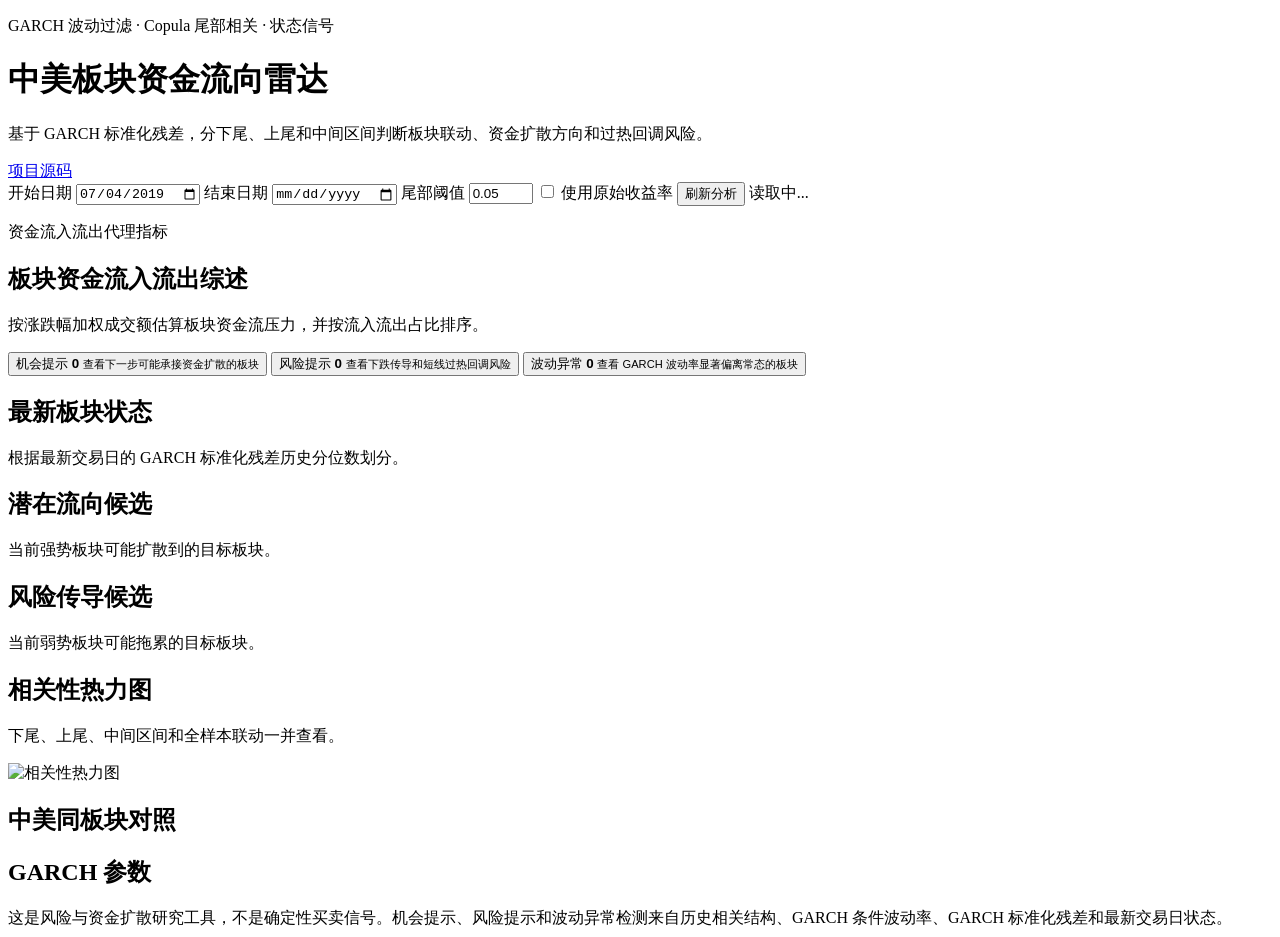
==== web/index.html @ 9fa786c6 "Add fund flow ranking overview" ====
<!doctype html>
<html lang="zh-CN">
<head>
  <meta charset="utf-8" />
  <meta name="viewport" content="width=device-width, initial-scale=1" />
  <title>中美板块资金流向雷达</title>
  <link rel="stylesheet" href="/static/styles.css?v=20260705-fundflow2" />
</head>
<body>
  <header class="app-header">
    <div>
      <p class="eyebrow">GARCH 波动过滤 · Copula 尾部相关 · 状态信号</p>
      <h1>中美板块资金流向雷达</h1>
      <p class="subtitle">基于 GARCH 标准化残差，分下尾、上尾和中间区间判断板块联动、资金扩散方向和过热回调风险。</p>
    </div>
    <a class="repo-link" href="https://github.com/hellozip/cn-us-sector-tail-dependence" target="_blank" rel="noreferrer">项目源码</a>
  </header>

  <main>
    <section class="toolbar" aria-label="刷新分析">
      <label>
        开始日期
        <input id="startDate" type="date" value="2019-07-04" />
      </label>
      <label>
        结束日期
        <input id="endDate" type="date" />
      </label>
      <label>
        尾部阈值
        <input id="alpha" type="number" min="0.01" max="0.20" step="0.01" value="0.05" />
      </label>
      <label class="check-row">
        <input id="noGarch" type="checkbox" />
        <span>使用原始收益率</span>
      </label>
      <button id="refreshBtn" type="button">刷新分析</button>
      <span id="statusText" class="status-text">读取中...</span>
    </section>

    <section class="fund-flow-panel" aria-label="板块资金流入流出综述">
      <div class="panel-heading">
        <div>
          <p class="eyebrow">资金流入流出代理指标</p>
          <h2>板块资金流入流出综述</h2>
          <p id="fundFlowMethod">按涨跌幅加权成交额估算板块资金流压力，并按流入流出占比排序。</p>
        </div>
      </div>
      <div id="fundFlowStats" class="fund-flow-stats"></div>
      <div id="fundFlowTable" class="table-wrap"></div>
    </section>

    <section class="kpis" id="kpis"></section>

    <section class="signal-actions" aria-label="机会与风险提示">
      <button id="openOpportunity" class="signal-card opportunity" type="button">
        <span>机会提示</span>
        <strong id="opportunityCount">0</strong>
        <small id="opportunitySummary">查看下一步可能承接资金扩散的板块</small>
      </button>
      <button id="openRisk" class="signal-card risk" type="button">
        <span>风险提示</span>
        <strong id="riskCount">0</strong>
        <small id="riskSummary">查看下跌传导和短线过热回调风险</small>
      </button>
      <button id="openVolatility" class="signal-card volatility" type="button">
        <span>波动异常</span>
        <strong id="volatilityCount">0</strong>
        <small id="volatilitySummary">查看 GARCH 波动率显著偏离常态的板块</small>
      </button>
    </section>

    <section class="section-grid">
      <div class="panel wide">
        <div class="panel-heading">
          <h2>最新板块状态</h2>
          <p>根据最新交易日的 GARCH 标准化残差历史分位数划分。</p>
        </div>
        <div id="latestTable" class="table-wrap"></div>
      </div>
      <div class="panel">
        <div class="panel-heading">
          <h2>潜在流向候选</h2>
          <p>当前强势板块可能扩散到的目标板块。</p>
        </div>
        <div id="flowTable" class="table-wrap"></div>
      </div>
      <div class="panel">
        <div class="panel-heading">
          <h2>风险传导候选</h2>
          <p>当前弱势板块可能拖累的目标板块。</p>
        </div>
        <div id="riskTable" class="table-wrap"></div>
      </div>
    </section>

    <section class="panel">
      <div class="panel-heading">
        <h2>相关性热力图</h2>
        <p>下尾、上尾、中间区间和全样本联动一并查看。</p>
      </div>
      <div id="heatmapTabs" class="tabs"></div>
      <div class="heatmap-frame">
        <img id="heatmapImage" alt="相关性热力图" />
      </div>
    </section>

    <section class="section-grid">
      <div class="panel">
        <div class="panel-heading">
          <h2>中美同板块对照</h2>
        </div>
        <div id="matchedTable" class="table-wrap"></div>
      </div>
      <div class="panel">
        <div class="panel-heading">
          <h2>GARCH 参数</h2>
        </div>
        <div id="garchTable" class="table-wrap"></div>
      </div>
    </section>
  </main>

  <footer>
    这是风险与资金扩散研究工具，不是确定性买卖信号。机会提示、风险提示和波动异常检测来自历史相关结构、GARCH 条件波动率、GARCH 标准化残差和最新交易日状态。
  </footer>

  <div id="signalDialog" class="modal-overlay" hidden>
    <section class="modal-panel" role="dialog" aria-modal="true" aria-labelledby="signalDialogTitle">
      <div class="modal-heading">
        <div>
          <p id="signalDialogEyebrow" class="eyebrow">信号提示</p>
          <h2 id="signalDialogTitle">提示</h2>
          <p id="signalDialogSummary"></p>
        </div>
        <button id="closeSignalDialog" class="modal-close" type="button" aria-label="关闭弹窗">关闭</button>
      </div>
      <div id="signalDialogList" class="alert-list"></div>
      <p class="modal-note">提示只说明历史结构和当前状态，不构成直接买卖建议。真正下单前仍需要结合估值、基本面、仓位和市场环境。</p>
    </section>
  </div>

  <script src="/static/app.js?v=20260705-fundflow2"></script>
</body>
</html>
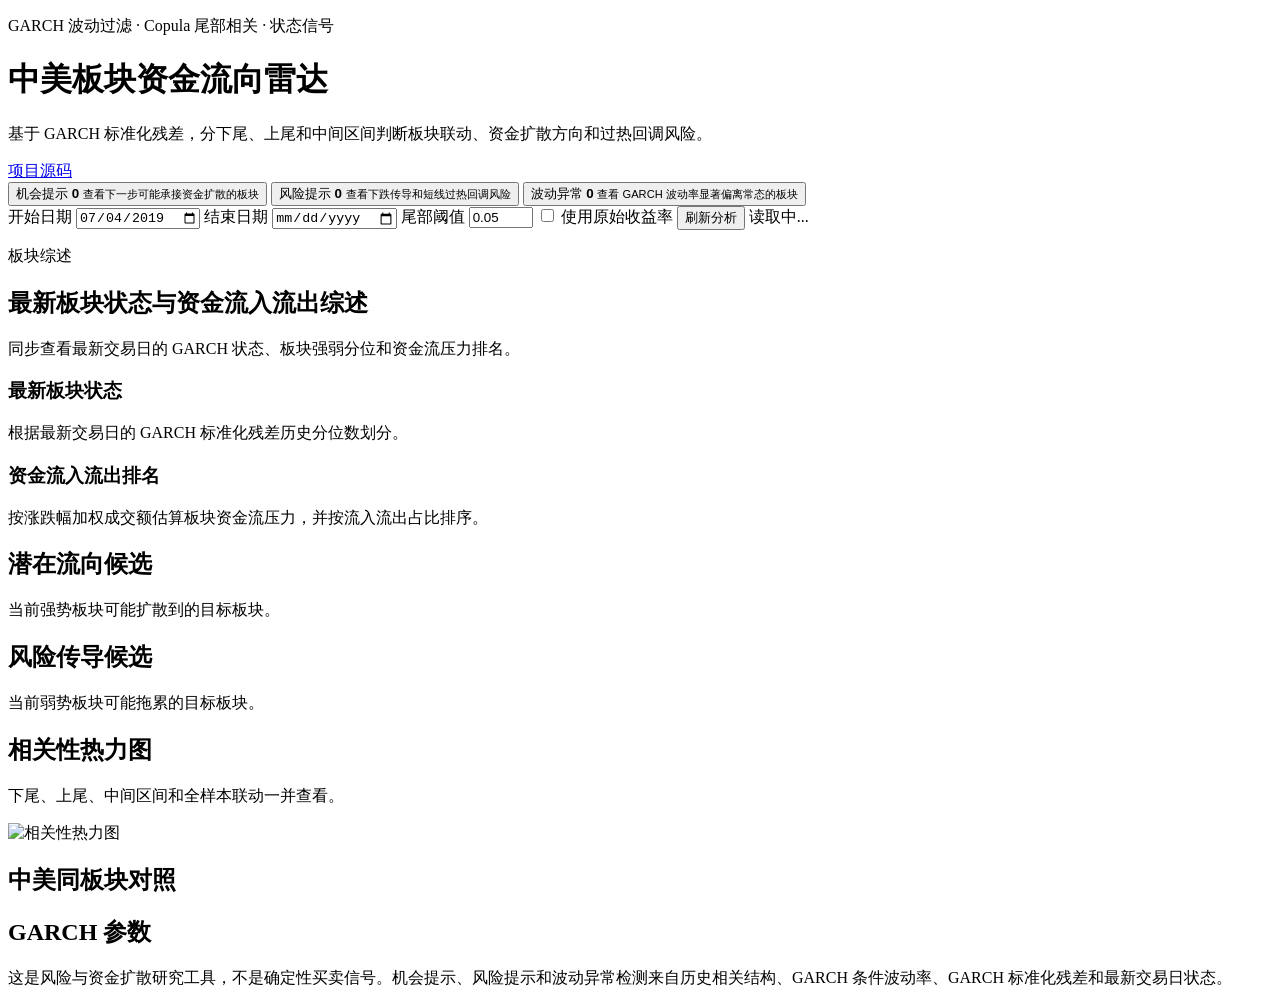
==== commit 8dc8eaba: "Reorder dashboard overview sections" ====
--- a/web/index.html
+++ b/web/index.html
@@ -4,7 +4,7 @@
   <meta charset="utf-8" />
   <meta name="viewport" content="width=device-width, initial-scale=1" />
   <title>中美板块资金流向雷达</title>
-  <link rel="stylesheet" href="/static/styles.css?v=20260705-fundflow2" />
+  <link rel="stylesheet" href="/static/styles.css?v=20260705-top-overview" />
 </head>
 <body>
   <header class="app-header">
@@ -17,6 +17,24 @@
   </header>
 
   <main>
+    <section class="signal-actions top-signals" aria-label="机会与风险提示">
+      <button id="openOpportunity" class="signal-card opportunity" type="button">
+        <span>机会提示</span>
+        <strong id="opportunityCount">0</strong>
+        <small id="opportunitySummary">查看下一步可能承接资金扩散的板块</small>
+      </button>
+      <button id="openRisk" class="signal-card risk" type="button">
+        <span>风险提示</span>
+        <strong id="riskCount">0</strong>
+        <small id="riskSummary">查看下跌传导和短线过热回调风险</small>
+      </button>
+      <button id="openVolatility" class="signal-card volatility" type="button">
+        <span>波动异常</span>
+        <strong id="volatilityCount">0</strong>
+        <small id="volatilitySummary">查看 GARCH 波动率显著偏离常态的板块</small>
+      </button>
+    </section>
+
     <section class="toolbar" aria-label="刷新分析">
       <label>
         开始日期
@@ -38,46 +56,35 @@
       <span id="statusText" class="status-text">读取中...</span>
     </section>
 
-    <section class="fund-flow-panel" aria-label="板块资金流入流出综述">
+    <section class="panel overview-panel" aria-label="板块综述">
       <div class="panel-heading">
         <div>
-          <p class="eyebrow">资金流入流出代理指标</p>
-          <h2>板块资金流入流出综述</h2>
-          <p id="fundFlowMethod">按涨跌幅加权成交额估算板块资金流压力，并按流入流出占比排序。</p>
+          <p class="eyebrow">板块综述</p>
+          <h2>最新板块状态与资金流入流出综述</h2>
+          <p>同步查看最新交易日的 GARCH 状态、板块强弱分位和资金流压力排名。</p>
         </div>
       </div>
+      <section class="kpis overview-kpis" id="kpis"></section>
       <div id="fundFlowStats" class="fund-flow-stats"></div>
-      <div id="fundFlowTable" class="table-wrap"></div>
-    </section>
-
-    <section class="kpis" id="kpis"></section>
-
-    <section class="signal-actions" aria-label="机会与风险提示">
-      <button id="openOpportunity" class="signal-card opportunity" type="button">
-        <span>机会提示</span>
-        <strong id="opportunityCount">0</strong>
-        <small id="opportunitySummary">查看下一步可能承接资金扩散的板块</small>
-      </button>
-      <button id="openRisk" class="signal-card risk" type="button">
-        <span>风险提示</span>
-        <strong id="riskCount">0</strong>
-        <small id="riskSummary">查看下跌传导和短线过热回调风险</small>
-      </button>
-      <button id="openVolatility" class="signal-card volatility" type="button">
-        <span>波动异常</span>
-        <strong id="volatilityCount">0</strong>
-        <small id="volatilitySummary">查看 GARCH 波动率显著偏离常态的板块</small>
-      </button>
+      <div class="overview-body">
+        <div class="overview-subsection">
+          <div class="overview-subheading">
+            <h3>最新板块状态</h3>
+            <p>根据最新交易日的 GARCH 标准化残差历史分位数划分。</p>
+          </div>
+          <div id="latestTable" class="table-wrap"></div>
+        </div>
+        <div class="overview-subsection">
+          <div class="overview-subheading">
+            <h3>资金流入流出排名</h3>
+            <p id="fundFlowMethod">按涨跌幅加权成交额估算板块资金流压力，并按流入流出占比排序。</p>
+          </div>
+          <div id="fundFlowTable" class="table-wrap"></div>
+        </div>
+      </div>
     </section>
 
     <section class="section-grid">
-      <div class="panel wide">
-        <div class="panel-heading">
-          <h2>最新板块状态</h2>
-          <p>根据最新交易日的 GARCH 标准化残差历史分位数划分。</p>
-        </div>
-        <div id="latestTable" class="table-wrap"></div>
-      </div>
       <div class="panel">
         <div class="panel-heading">
           <h2>潜在流向候选</h2>
@@ -140,6 +147,6 @@
     </section>
   </div>
 
-  <script src="/static/app.js?v=20260705-fundflow2"></script>
+  <script src="/static/app.js?v=20260705-top-overview"></script>
 </body>
 </html>
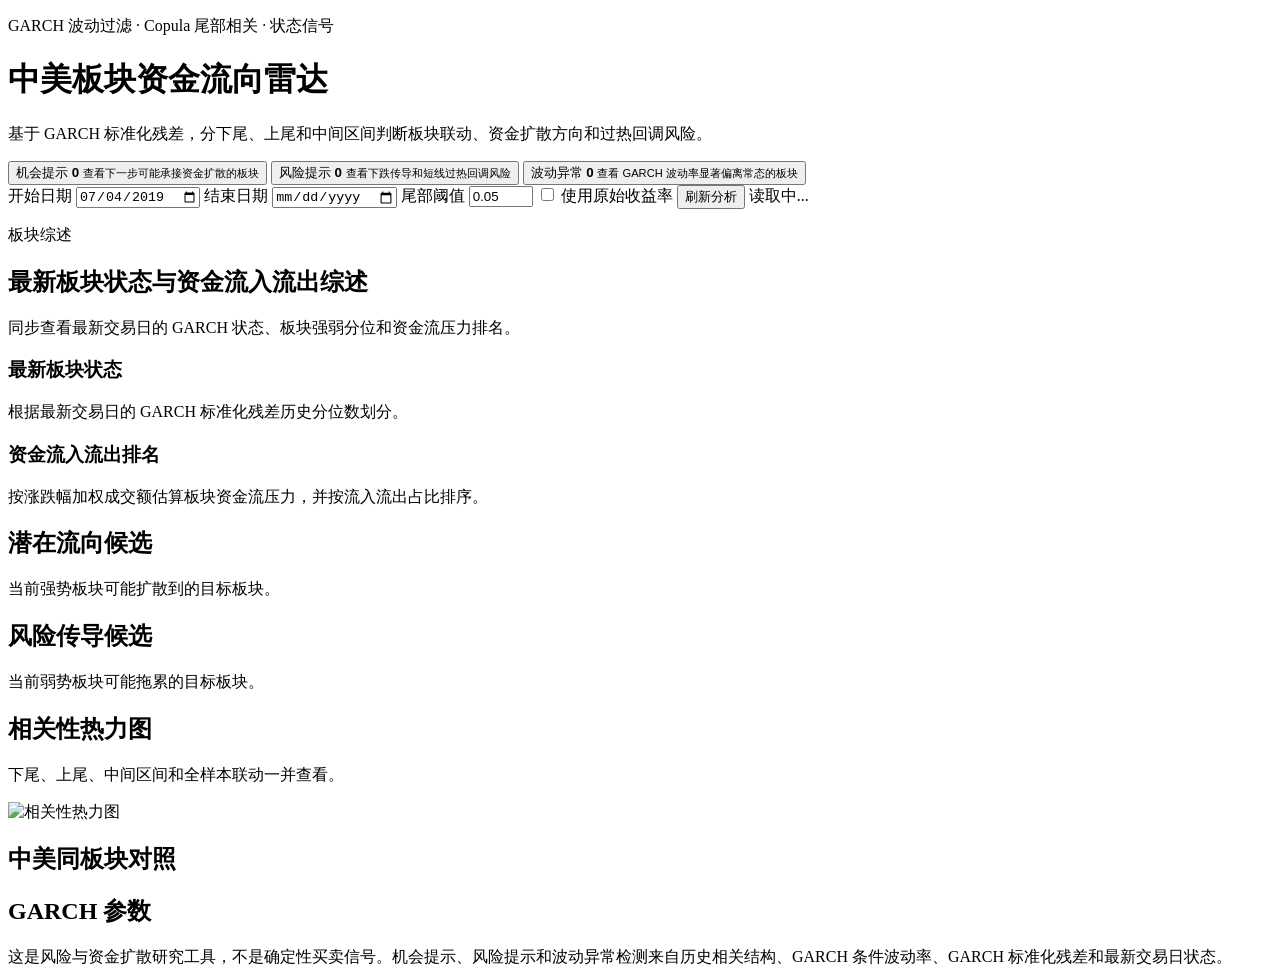
==== commit 96544d76: "Polish fund flow ranking display" ====
--- a/web/index.html
+++ b/web/index.html
@@ -4,7 +4,7 @@
   <meta charset="utf-8" />
   <meta name="viewport" content="width=device-width, initial-scale=1" />
   <title>中美板块资金流向雷达</title>
-  <link rel="stylesheet" href="/static/styles.css?v=20260705-top-overview" />
+  <link rel="stylesheet" href="/static/styles.css?v=20260705-flow-rank-colors" />
 </head>
 <body>
   <header class="app-header">
@@ -13,7 +13,6 @@
       <h1>中美板块资金流向雷达</h1>
       <p class="subtitle">基于 GARCH 标准化残差，分下尾、上尾和中间区间判断板块联动、资金扩散方向和过热回调风险。</p>
     </div>
-    <a class="repo-link" href="https://github.com/hellozip/cn-us-sector-tail-dependence" target="_blank" rel="noreferrer">项目源码</a>
   </header>
 
   <main>
@@ -147,6 +146,6 @@
     </section>
   </div>
 
-  <script src="/static/app.js?v=20260705-top-overview"></script>
+  <script src="/static/app.js?v=20260705-flow-rank-colors"></script>
 </body>
 </html>
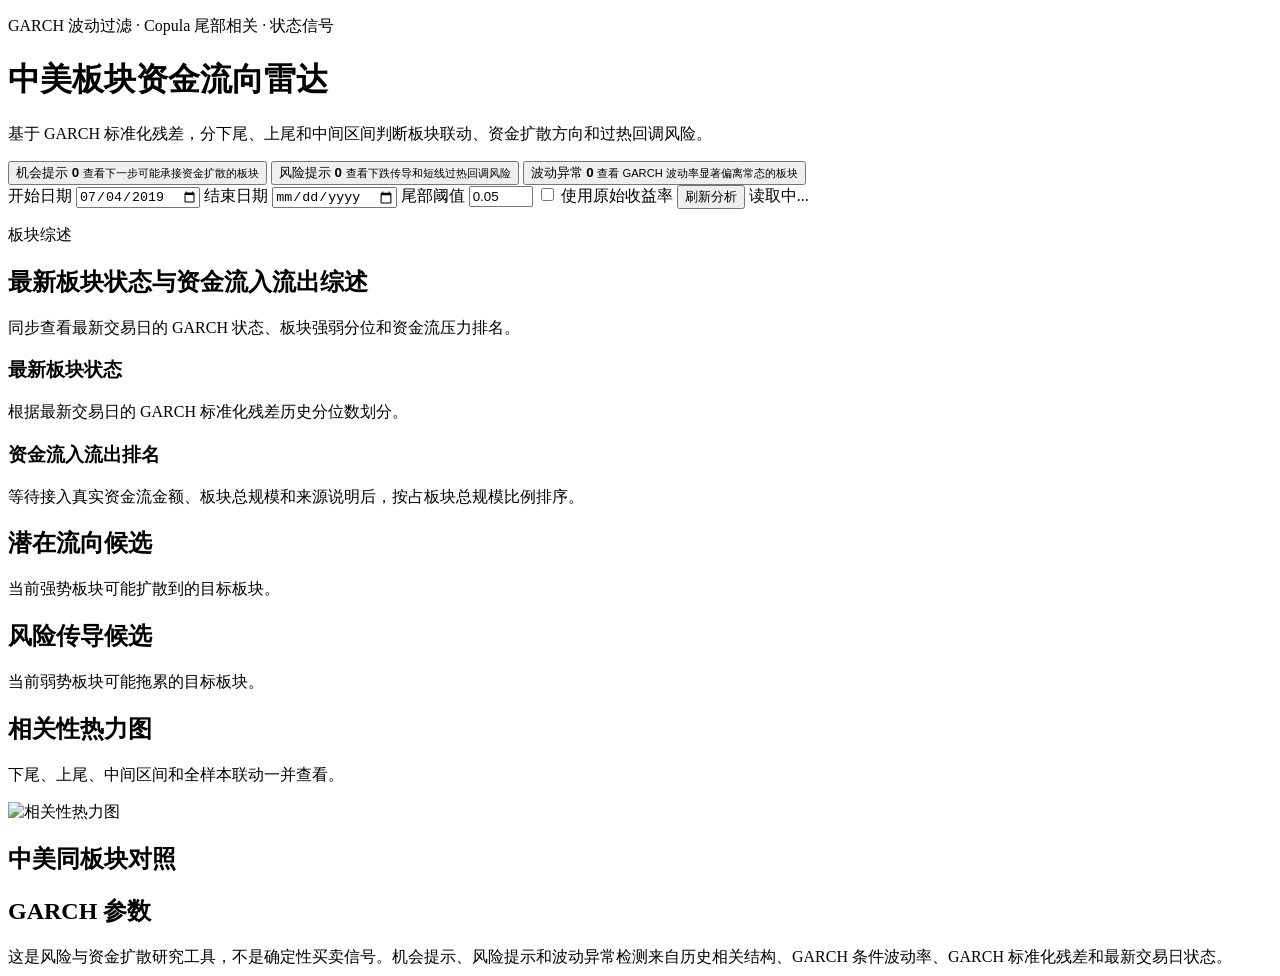
==== commit d8ff441f: "Require real sources for fund flow display" ====
--- a/web/index.html
+++ b/web/index.html
@@ -4,7 +4,7 @@
   <meta charset="utf-8" />
   <meta name="viewport" content="width=device-width, initial-scale=1" />
   <title>中美板块资金流向雷达</title>
-  <link rel="stylesheet" href="/static/styles.css?v=20260705-flow-rank-colors" />
+  <link rel="stylesheet" href="/static/styles.css?v=20260705-real-fund-flow" />
 </head>
 <body>
   <header class="app-header">
@@ -76,7 +76,7 @@
         <div class="overview-subsection">
           <div class="overview-subheading">
             <h3>资金流入流出排名</h3>
-            <p id="fundFlowMethod">按涨跌幅加权成交额估算板块资金流压力，并按流入流出占比排序。</p>
+            <p id="fundFlowMethod">等待接入真实资金流金额、板块总规模和来源说明后，按占板块总规模比例排序。</p>
           </div>
           <div id="fundFlowTable" class="table-wrap"></div>
         </div>
@@ -146,6 +146,6 @@
     </section>
   </div>
 
-  <script src="/static/app.js?v=20260705-flow-rank-colors"></script>
+  <script src="/static/app.js?v=20260705-real-fund-flow"></script>
 </body>
 </html>
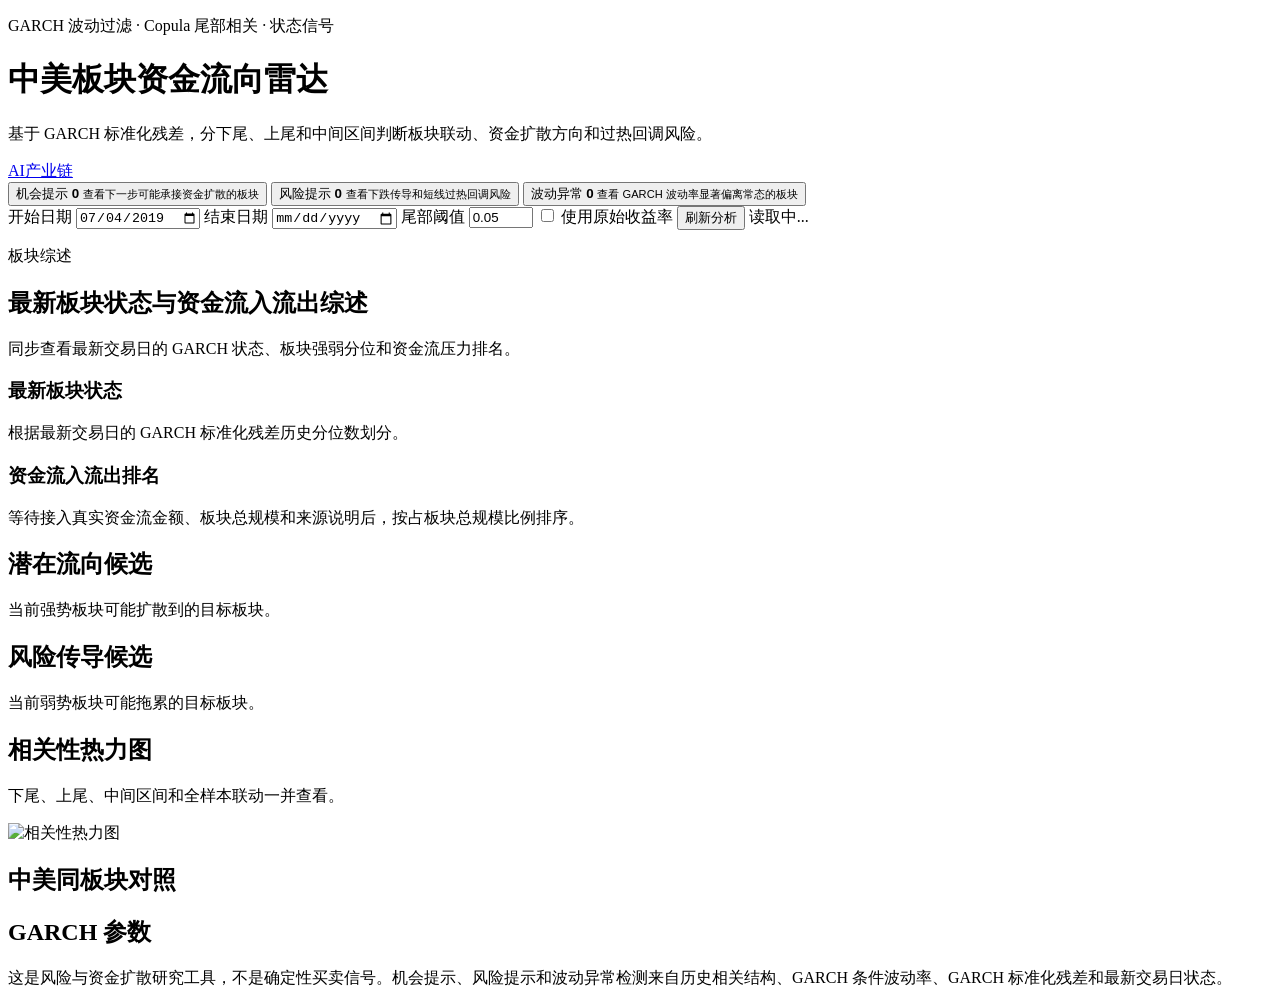
==== commit 7de604da: "Add AI industry chain page" ====
--- a/web/index.html
+++ b/web/index.html
@@ -4,7 +4,7 @@
   <meta charset="utf-8" />
   <meta name="viewport" content="width=device-width, initial-scale=1" />
   <title>中美板块资金流向雷达</title>
-  <link rel="stylesheet" href="/static/styles.css?v=20260705-real-fund-flow" />
+  <link rel="stylesheet" href="/static/styles.css?v=20260706-ai-chain" />
 </head>
 <body>
   <header class="app-header">
@@ -13,21 +13,24 @@
       <h1>中美板块资金流向雷达</h1>
       <p class="subtitle">基于 GARCH 标准化残差，分下尾、上尾和中间区间判断板块联动、资金扩散方向和过热回调风险。</p>
     </div>
+    <nav class="header-actions" aria-label="页面导航">
+      <a class="header-link" href="/ai-chain">AI产业链</a>
+    </nav>
   </header>
 
   <main>
     <section class="signal-actions top-signals" aria-label="机会与风险提示">
-      <button id="openOpportunity" class="signal-card opportunity" type="button">
+      <button id="openOpportunity" class="signal-card opportunity" type="button" data-alert="opportunity">
         <span>机会提示</span>
         <strong id="opportunityCount">0</strong>
         <small id="opportunitySummary">查看下一步可能承接资金扩散的板块</small>
       </button>
-      <button id="openRisk" class="signal-card risk" type="button">
+      <button id="openRisk" class="signal-card risk" type="button" data-alert="risk">
         <span>风险提示</span>
         <strong id="riskCount">0</strong>
         <small id="riskSummary">查看下跌传导和短线过热回调风险</small>
       </button>
-      <button id="openVolatility" class="signal-card volatility" type="button">
+      <button id="openVolatility" class="signal-card volatility" type="button" data-alert="volatility">
         <span>波动异常</span>
         <strong id="volatilityCount">0</strong>
         <small id="volatilitySummary">查看 GARCH 波动率显著偏离常态的板块</small>
@@ -146,6 +149,6 @@
     </section>
   </div>
 
-  <script src="/static/app.js?v=20260705-real-fund-flow"></script>
+  <script src="/static/app.js?v=20260706-us-snapshot-click-fix"></script>
 </body>
 </html>
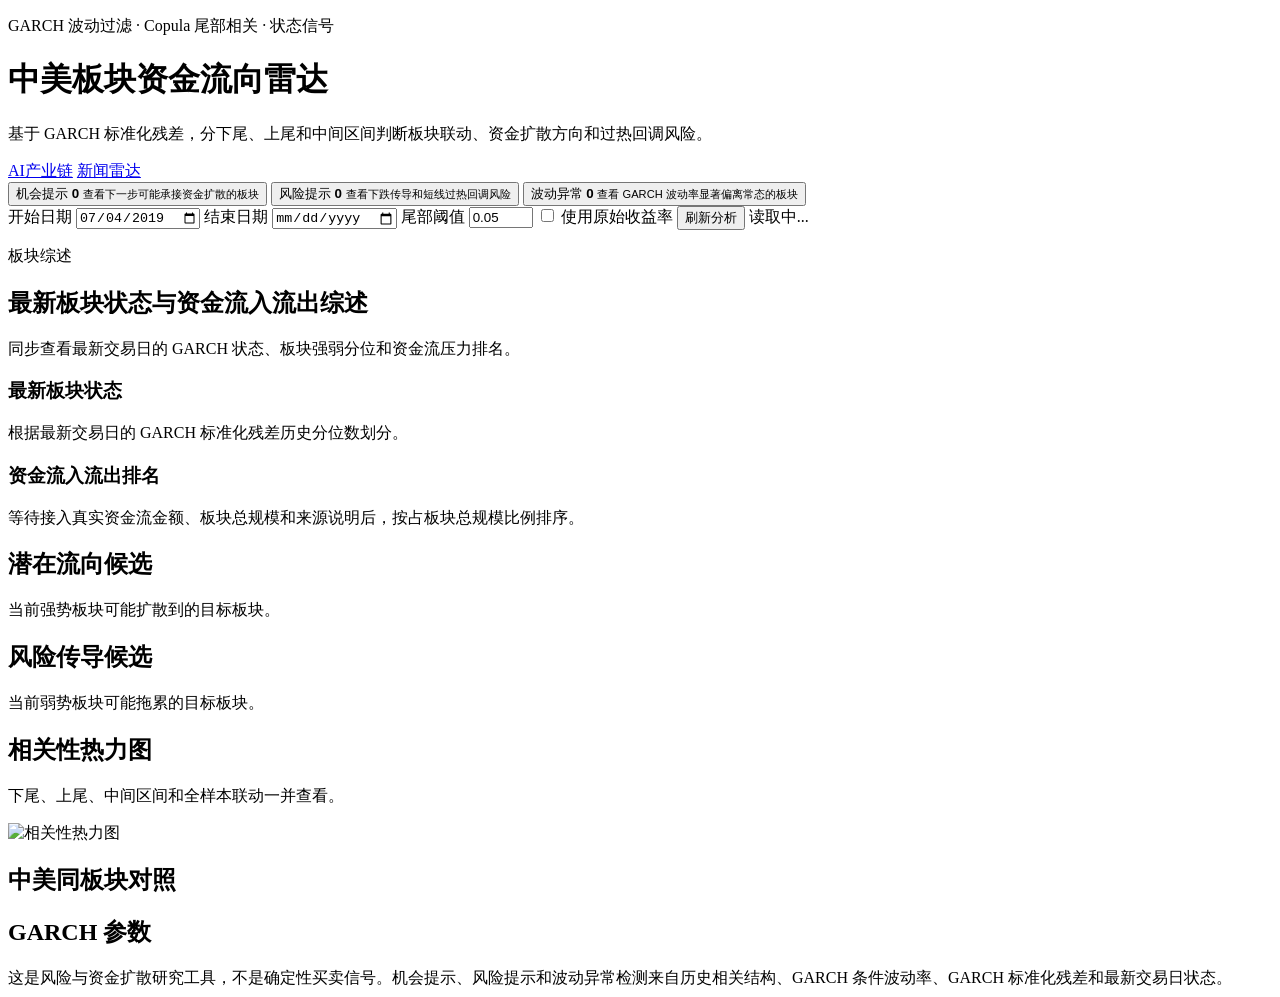
==== commit e11c163f: "Add news radar page" ====
--- a/web/index.html
+++ b/web/index.html
@@ -15,6 +15,7 @@
     </div>
     <nav class="header-actions" aria-label="页面导航">
       <a class="header-link" href="/ai-chain">AI产业链</a>
+      <a class="header-link secondary" href="/news">新闻雷达</a>
     </nav>
   </header>
 
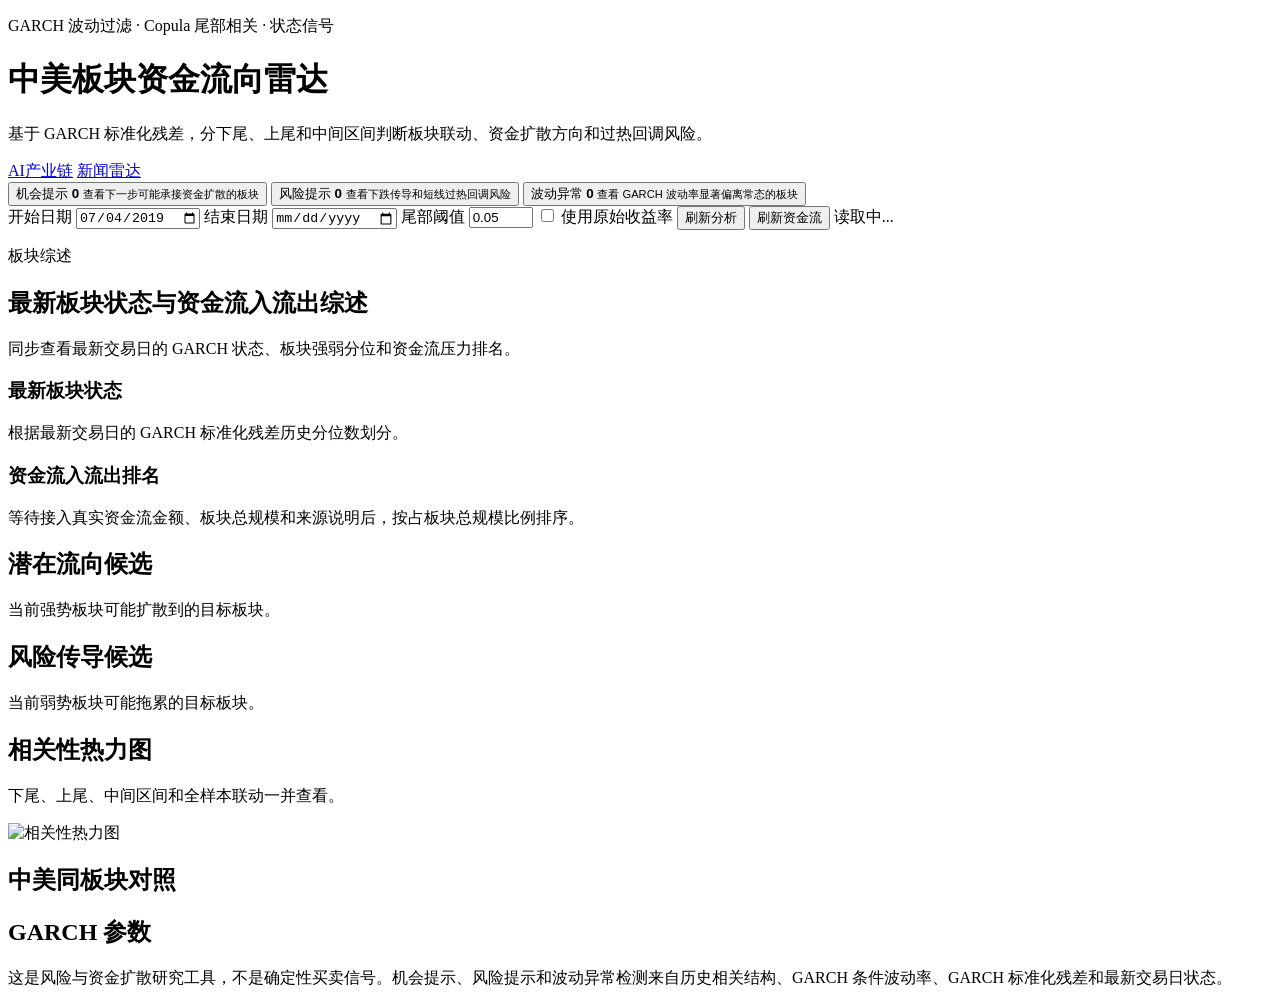
==== commit c14738db: "Add daily fund flow refresh" ====
--- a/web/index.html
+++ b/web/index.html
@@ -4,7 +4,7 @@
   <meta charset="utf-8" />
   <meta name="viewport" content="width=device-width, initial-scale=1" />
   <title>中美板块资金流向雷达</title>
-  <link rel="stylesheet" href="/static/styles.css?v=20260706-ai-chain" />
+  <link rel="stylesheet" href="/static/styles.css?v=20260709-fundflow-daily" />
 </head>
 <body>
   <header class="app-header">
@@ -56,6 +56,7 @@
         <span>使用原始收益率</span>
       </label>
       <button id="refreshBtn" type="button">刷新分析</button>
+      <button id="refreshFundFlowBtn" class="secondary-action" type="button">刷新资金流</button>
       <span id="statusText" class="status-text">读取中...</span>
     </section>
 
@@ -150,6 +151,6 @@
     </section>
   </div>
 
-  <script src="/static/app.js?v=20260706-us-snapshot-click-fix"></script>
+  <script src="/static/app.js?v=20260709-fundflow-daily"></script>
 </body>
 </html>
